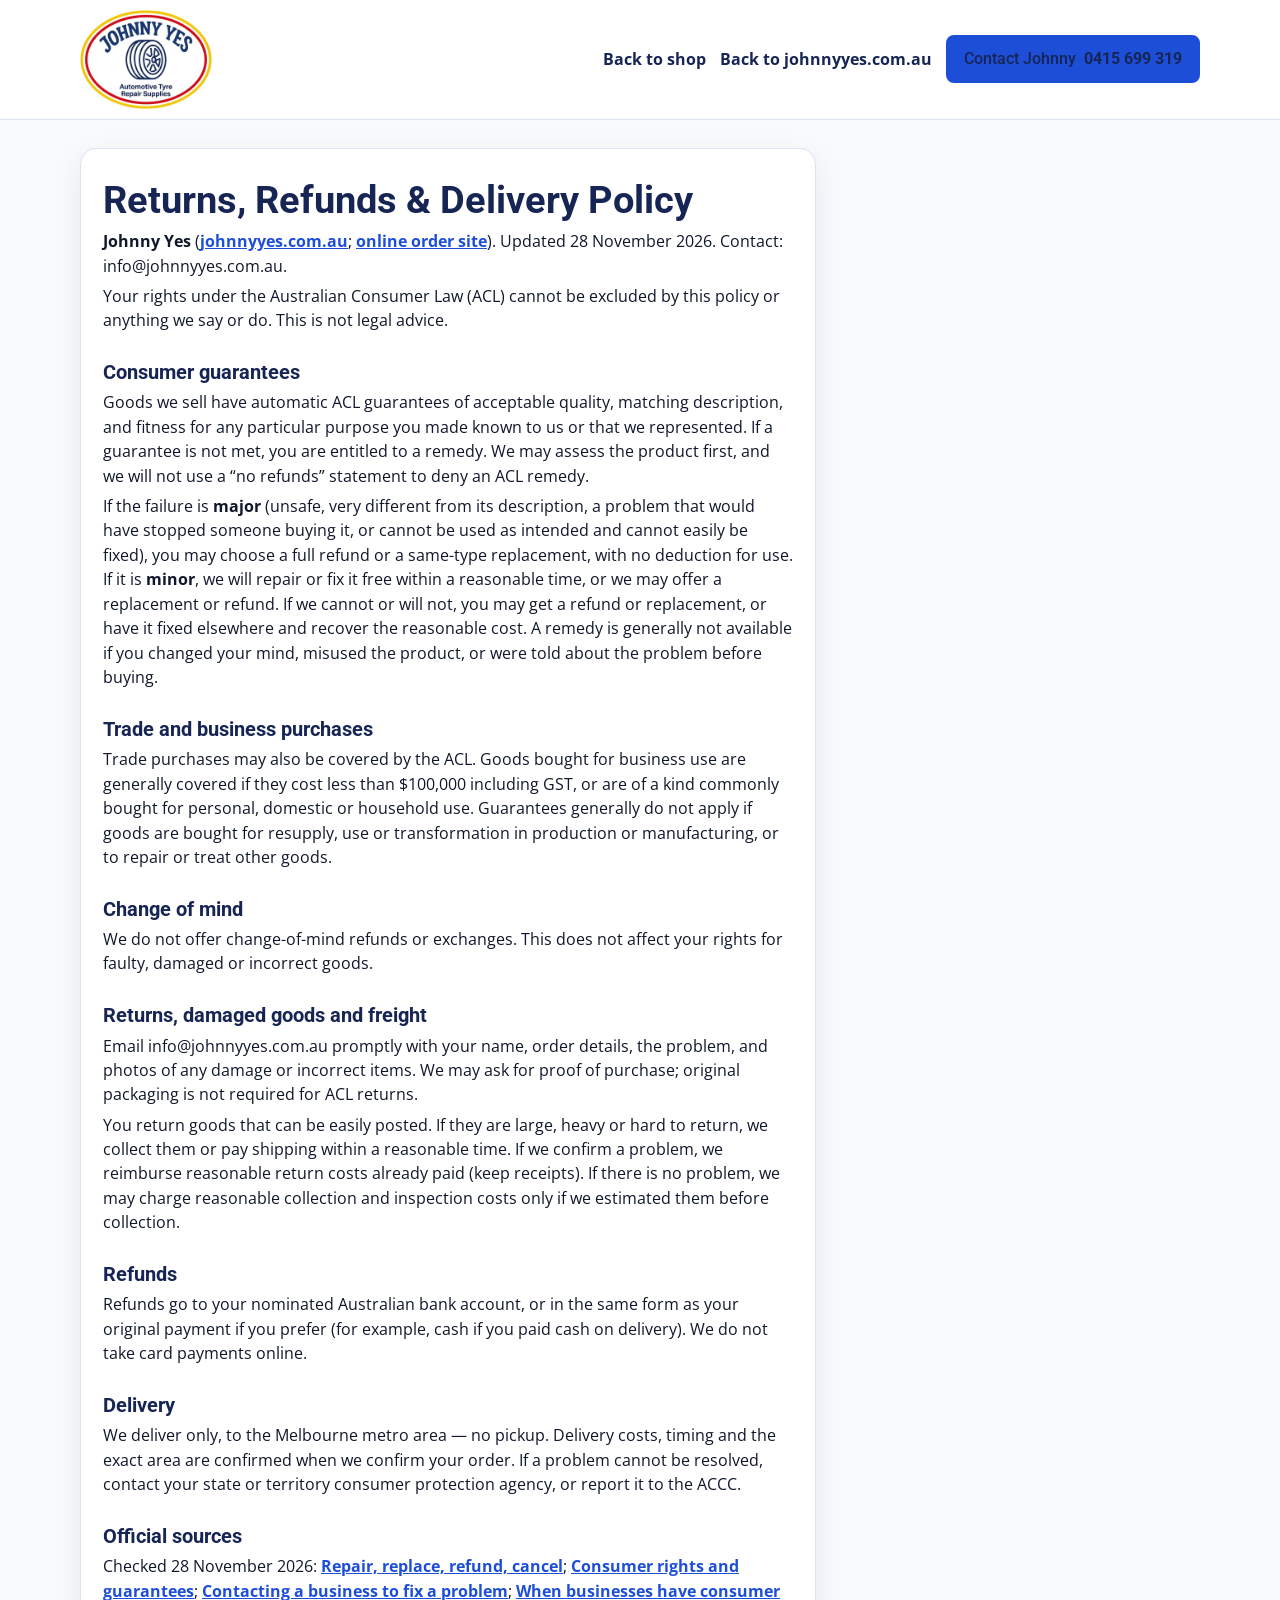
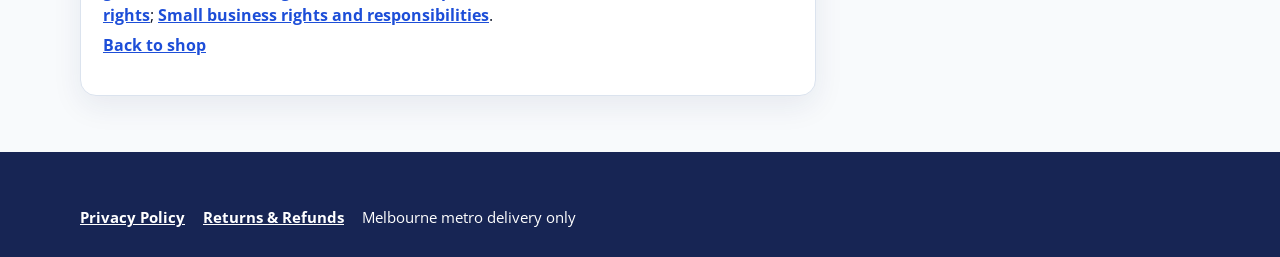
==== returns.html @ fc610806 "Publish the privacy and returns policies. Add the approved policy pages, link them from the shop foo" ====
<!DOCTYPE html>
<html lang="en">
<head>
  <meta charset="utf-8">
  <meta name="viewport" content="width=device-width, initial-scale=1">
  <title>Returns &amp; Refunds | Johnny Yes</title>
  <meta name="description" content="Returns, refunds and delivery for Johnny Yes orders in Melbourne metro.">
  <meta name="theme-color" content="#172554">
  <link rel="icon" href="images/favicon.png" type="image/png">
  <link rel="apple-touch-icon" href="images/apple-touch-icon.png">
  <link rel="preconnect" href="https://fonts.googleapis.com">
  <link rel="preconnect" href="https://fonts.gstatic.com" crossorigin>
  <link href="https://fonts.googleapis.com/css2?family=Kanit:wght@600;700&family=Open+Sans:wght@400;600;700&family=Roboto:wght@500;700&display=swap" rel="stylesheet">
  <link rel="stylesheet" href="css/styles.css">
</head>
<body>
  <a class="skip" href="#policy">Skip to content</a>
  <header class="site-header">
    <div class="wrap header-inner">
      <a class="brand" href="index.html">
        <img class="logo" src="images/logo.webp" alt="Johnny Yes Automotive Tyre Repair Supplies" width="640" height="479">
      </a>
      <nav class="header-nav" aria-label="Policy">
        <a href="index.html">Back to shop</a>
        <a href="https://www.johnnyyes.com.au" target="_blank" rel="noopener noreferrer">Back to johnnyyes.com.au</a>
        <a class="btn btn-primary phone" href="tel:0415699319"><span class="phone-label">Contact Johnny</span> 0415 699 319</a>
      </nav>
    </div>
  </header>
  <main id="policy" class="policy">
    <div class="wrap">
      <article class="policy-body">
        <h1>Returns, Refunds &amp; Delivery Policy</h1>
        <p><strong>Johnny Yes</strong> (<a href="https://johnnyyes.com.au" target="_blank" rel="noopener noreferrer">johnnyyes.com.au</a>; <a href="https://shop.johnnyyes.com.au/">online order site</a>). Updated 28 November 2026. Contact: info@johnnyyes.com.au.</p>
        <p>Your rights under the Australian Consumer Law (ACL) cannot be excluded by this policy or anything we say or do. This is not legal advice.</p>

        <h2>Consumer guarantees</h2>
        <p>Goods we sell have automatic ACL guarantees of acceptable quality, matching description, and fitness for any particular purpose you made known to us or that we represented. If a guarantee is not met, you are entitled to a remedy. We may assess the product first, and we will not use a “no refunds” statement to deny an ACL remedy.</p>
        <p>If the failure is <strong>major</strong> (unsafe, very different from its description, a problem that would have stopped someone buying it, or cannot be used as intended and cannot easily be fixed), you may choose a full refund or a same-type replacement, with no deduction for use. If it is <strong>minor</strong>, we will repair or fix it free within a reasonable time, or we may offer a replacement or refund. If we cannot or will not, you may get a refund or replacement, or have it fixed elsewhere and recover the reasonable cost. A remedy is generally not available if you changed your mind, misused the product, or were told about the problem before buying.</p>

        <h2>Trade and business purchases</h2>
        <p>Trade purchases may also be covered by the ACL. Goods bought for business use are generally covered if they cost less than $100,000 including GST, or are of a kind commonly bought for personal, domestic or household use. Guarantees generally do not apply if goods are bought for resupply, use or transformation in production or manufacturing, or to repair or treat other goods.</p>

        <h2>Change of mind</h2>
        <p>We do not offer change-of-mind refunds or exchanges. This does not affect your rights for faulty, damaged or incorrect goods.</p>

        <h2>Returns, damaged goods and freight</h2>
        <p>Email info@johnnyyes.com.au promptly with your name, order details, the problem, and photos of any damage or incorrect items. We may ask for proof of purchase; original packaging is not required for ACL returns.</p>
        <p>You return goods that can be easily posted. If they are large, heavy or hard to return, we collect them or pay shipping within a reasonable time. If we confirm a problem, we reimburse reasonable return costs already paid (keep receipts). If there is no problem, we may charge reasonable collection and inspection costs only if we estimated them before collection.</p>

        <h2>Refunds</h2>
        <p>Refunds go to your nominated Australian bank account, or in the same form as your original payment if you prefer (for example, cash if you paid cash on delivery). We do not take card payments online.</p>

        <h2>Delivery</h2>
        <p>We deliver only, to the Melbourne metro area — no pickup. Delivery costs, timing and the exact area are confirmed when we confirm your order. If a problem cannot be resolved, contact your state or territory consumer protection agency, or report it to the ACCC.</p>

        <h2>Official sources</h2>
        <p>Checked 28 November 2026: <a href="https://www.accc.gov.au/consumers/problem-with-a-product-or-service-you-bought/repair-replace-refund-cancel" target="_blank" rel="noopener noreferrer">Repair, replace, refund, cancel</a>; <a href="https://www.accc.gov.au/business/selling-products-and-services/consumer-rights-and-guarantees" target="_blank" rel="noopener noreferrer">Consumer rights and guarantees</a>; <a href="https://www.accc.gov.au/consumers/problem-with-a-product-or-service-you-bought/contacting-a-business-to-fix-a-problem" target="_blank" rel="noopener noreferrer">Contacting a business to fix a problem</a>; <a href="https://www.accc.gov.au/business/dealing-with-other-businesses" target="_blank" rel="noopener noreferrer">When businesses have consumer rights</a>; <a href="https://www.accc.gov.au/business/small-business/small-business-toolkit/rights-and-responsibilities-of-your-small-business/small-business-rights-and-responsibilities" target="_blank" rel="noopener noreferrer">Small business rights and responsibilities</a>.</p>
        <p><a href="index.html">Back to shop</a></p>
      </article>
    </div>
  </main>
  <footer class="site-footer">
    <div class="wrap footer-legal">
      <a href="privacy.html">Privacy Policy</a>
      <a href="returns.html">Returns &amp; Refunds</a>
      <span>Melbourne metro delivery only</span>
    </div>
  </footer>
</body>
</html>
---- css/styles.css ----
:root {
  --navy: #172554;
  --navy-deep: #0f172a;
  --blue: #1d4ed8;
  --blue-dark: #1e40af;
  --blue-soft: #dbeafe;
  --blue-wash: #eff6ff;
  --ink: #0f172a;
  --muted: #475569;
  --line: #dbe3ee;
  --paper: #ffffff;
  --page: #f8fafc;
  --danger: #b91c1c;
  --shadow: 0 10px 30px rgba(23, 37, 84, 0.08);
  --header: 84px;
  font-family: "Open Sans", "Segoe UI", sans-serif;
  color: var(--ink);
  background: var(--page);
}

* { box-sizing: border-box; }

[hidden] { display: none !important; }

body {
  margin: 0;
  min-height: 100vh;
  background: var(--page);
  color: var(--ink);
  line-height: 1.5;
}

img { max-width: 100%; height: auto; }

a { color: var(--blue); }

h1, h2, h3 {
  font-family: Roboto, "Open Sans", sans-serif;
  line-height: 1.2;
  color: var(--navy);
}

h1 { font-size: clamp(1.8rem, 3vw, 2.4rem); margin: 0 0 0.4rem; }
h2 { font-size: 1.45rem; margin: 0 0 0.4rem; }
h3 { font-size: 1.05rem; margin: 0.35rem 0; }

p { margin: 0.35rem 0; }

.skip {
  position: absolute;
  left: 12px;
  top: -40px;
  background: white;
  padding: 8px 12px;
  z-index: 50;
}

.skip:focus { top: 12px; }

.wrap {
  width: min(1120px, calc(100% - 32px));
  margin: 0 auto;
}

.site-header {
  position: sticky;
  top: 0;
  z-index: 20;
  background: white;
  border-bottom: 1px solid var(--line);
}

.header-inner {
  display: flex;
  align-items: center;
  gap: 16px;
  min-height: var(--header);
  padding: 10px 0;
}

.brand { display: flex; align-items: center; }

.logo { width: 132px; height: auto; display: block; }

.header-nav {
  margin-left: auto;
  display: flex;
  flex-wrap: wrap;
  align-items: center;
  justify-content: flex-end;
  gap: 8px 14px;
  font-weight: 700;
}

.header-nav a { text-decoration: none; color: var(--navy); }

.btn {
  display: inline-flex;
  align-items: center;
  justify-content: center;
  gap: 8px;
  min-height: 44px;
  padding: 10px 16px;
  border-radius: 8px;
  border: 2px solid transparent;
  background: white;
  color: var(--navy);
  font-family: Roboto, "Open Sans", sans-serif;
  font-weight: 700;
  text-decoration: none;
  cursor: pointer;
  text-align: center;
}

.btn-primary { background: var(--blue); color: white; border-color: var(--blue); }
.btn-primary:hover { background: var(--blue-dark); border-color: var(--blue-dark); }
.btn-navy { background: var(--navy); color: white; border-color: var(--navy); }
.btn-navy:hover { background: var(--navy-deep); }
.btn-ghost { background: white; color: var(--navy); border-color: var(--navy); }
.btn-block { width: 100%; }

.phone { color: white; }
.phone-label { font-weight: 500; }

.cart-link { color: white; }

#cart-count {
  display: inline-flex;
  min-width: 1.4rem;
  justify-content: center;
  padding: 0 6px;
  border-radius: 999px;
  background: white;
  color: var(--navy);
  font-size: 0.85rem;
}

.hero {
  background: var(--navy);
  color: white;
}

.hero-inner { padding: 42px 0 36px; }

.hero h1, .hero .kicker { color: white; }

.hero p { max-width: 42rem; color: var(--blue-soft); font-size: 1.05rem; }

.kicker {
  font-family: Kanit, Roboto, sans-serif;
  letter-spacing: 0.02em;
  text-transform: uppercase;
  font-size: 0.92rem;
  margin-bottom: 8px;
  color: var(--blue);
}

.hero-actions { display: flex; flex-wrap: wrap; gap: 10px; margin-top: 18px; }

.hero .btn-ghost { background: transparent; color: white; border-color: white; }

.trade-banner {
  background: var(--blue-wash);
  border-bottom: 1px solid var(--blue-soft);
}

.trade-banner .wrap { padding: 16px 0; }

.trade-banner a { font-weight: 700; }

.trade-banner p { color: var(--muted); }

.shop-body { padding: 22px 0 48px; }

.chips {
  display: flex;
  flex-wrap: wrap;
  gap: 8px;
  margin-bottom: 22px;
}

.chip {
  display: inline-flex;
  align-items: center;
  min-height: 40px;
  padding: 8px 12px;
  border-radius: 999px;
  background: white;
  border: 1px solid var(--line);
  color: var(--navy);
  text-decoration: none;
  font-weight: 700;
  font-size: 0.92rem;
}

.category { scroll-margin-top: calc(var(--header) + 12px); margin-bottom: 32px; }

.category-summary { color: var(--muted); max-width: 46rem; margin-bottom: 14px; }

.grid {
  display: grid;
  grid-template-columns: 1fr;
  gap: 14px;
}

.card, .panel {
  background: var(--paper);
  border: 1px solid var(--line);
  border-radius: 16px;
  box-shadow: var(--shadow);
}

.card {
  display: grid;
  grid-template-columns: 112px 1fr;
  gap: 12px;
  padding: 12px;
}

.card img {
  width: 100%;
  aspect-ratio: 1;
  object-fit: contain;
  background: white;
  border-radius: 10px;
}

.card-top {
  display: flex;
  justify-content: space-between;
  align-items: flex-start;
  gap: 8px;
}

.badge {
  display: inline-flex;
  align-items: center;
  justify-content: center;
  min-width: 36px;
  height: 28px;
  padding: 0 8px;
  border-radius: 8px;
  background: var(--navy);
  color: white;
  font-family: Roboto, sans-serif;
  font-weight: 700;
}

.price {
  margin: 0;
  font-family: Roboto, sans-serif;
  font-weight: 700;
  font-size: 1.35rem;
  color: var(--navy);
}

.price abbr {
  font-size: 0.72rem;
  letter-spacing: 0.04em;
  color: var(--muted);
  text-decoration: none;
}

.spec { color: var(--ink); white-space: pre-line; }
.sku { color: var(--muted); font-size: 0.92rem; }

.option { display: block; margin-top: 8px; font-weight: 700; font-size: 0.92rem; }
.option select, .option input { margin-top: 4px; font-weight: 400; }

.hint, .fine { color: var(--muted); font-size: 0.92rem; font-weight: 400; }
.hint { margin-top: 4px; }

.card-actions {
  display: flex;
  flex-wrap: wrap;
  gap: 8px;
  margin-top: 12px;
  align-items: center;
}

.qty {
  display: inline-flex;
  border: 1px solid var(--line);
  border-radius: 8px;
  overflow: hidden;
  background: white;
}

.qty button {
  width: 44px;
  height: 44px;
  border: 0;
  background: var(--blue-wash);
  color: var(--navy);
  font-size: 1.3rem;
  cursor: pointer;
}

.qty input {
  width: 48px;
  border: 0;
  text-align: center;
  font: inherit;
  font-weight: 700;
  color: var(--ink);
}

input[type="number"]::-webkit-outer-spin-button,
input[type="number"]::-webkit-inner-spin-button { -webkit-appearance: none; margin: 0; }
input[type="number"] { -moz-appearance: textfield; appearance: textfield; }

.page { padding: 28px 0 56px; }
.lede { color: var(--muted); max-width: 40rem; margin-bottom: 18px; }

.panel { padding: 16px; }
.totals { margin-top: 16px; display: grid; gap: 10px; }

.subtotal-row, .subtotal {
  display: flex;
  justify-content: space-between;
  gap: 12px;
  font-size: 1.15rem;
  margin: 0;
}

.cart-line {
  display: grid;
  grid-template-columns: 72px 1fr;
  gap: 12px;
  padding: 12px 0;
  border-bottom: 1px solid var(--line);
}

.cart-line img {
  width: 72px;
  height: 72px;
  object-fit: contain;
  background: white;
  border-radius: 8px;
  border: 1px solid var(--line);
}

.cart-line h3 { margin-top: 0; }
.line-meta { color: var(--muted); font-size: 0.92rem; }
.line-bottom { display: flex; flex-wrap: wrap; gap: 8px; align-items: center; margin-top: 8px; }
.line-total { font-family: Roboto, sans-serif; font-weight: 700; color: var(--navy); }
.remove {
  background: none;
  border: 0;
  color: var(--danger);
  font: inherit;
  font-weight: 700;
  min-height: 44px;
  cursor: pointer;
  padding: 0 8px;
}

.checkout-layout { display: grid; gap: 18px; }
.summary-card { align-self: start; }
.summary-line, .lines li {
  display: flex;
  justify-content: space-between;
  gap: 12px;
  padding: 8px 0;
  border-bottom: 1px solid var(--line);
}
.lines { list-style: none; padding: 0; margin: 12px 0; }

.field { margin: 0 0 14px; }
label, legend { font-weight: 700; }
.req, .optional {
  font-size: 0.75rem;
  font-weight: 700;
  letter-spacing: 0.03em;
  text-transform: uppercase;
  margin-left: 6px;
}
.req { color: var(--blue-dark); }
.optional { color: var(--muted); }

input, select, textarea {
  width: 100%;
  margin-top: 6px;
  min-height: 44px;
  padding: 10px 12px;
  border: 1px solid #cbd5e1;
  border-radius: 8px;
  background: white;
  font: inherit;
  color: var(--ink);
}

textarea { min-height: 96px; resize: vertical; }
input[aria-invalid="true"], textarea[aria-invalid="true"], fieldset[aria-invalid="true"] {
  border-color: var(--danger);
}

fieldset {
  border: 1px solid var(--line);
  border-radius: 12px;
  padding: 12px;
}

.choice {
  display: flex;
  align-items: center;
  gap: 10px;
  min-height: 44px;
  margin-top: 8px;
  font-weight: 700;
}

.choice input { width: auto; min-height: 0; margin: 0; }

.notice, .form-errors {
  background: var(--blue-wash);
  border: 1px solid var(--blue-soft);
  border-radius: 12px;
  padding: 12px 14px;
  margin-bottom: 16px;
}

.form-errors { background: #fef2f2; border-color: #fecaca; color: #7f1d1d; }
.form-errors ul { margin: 6px 0 0; padding-left: 18px; }

.actions { display: flex; flex-wrap: wrap; gap: 8px; margin: 14px 0; }

dl { display: grid; gap: 8px; margin: 0 0 12px; }
dl div { display: grid; grid-template-columns: 11rem 1fr; gap: 8px; }
dt { color: var(--muted); font-weight: 700; }
dd { margin: 0; }

.order-text {
  white-space: pre-wrap;
  overflow-wrap: anywhere;
  background: white;
  border: 1px solid var(--line);
  border-radius: 12px;
  padding: 14px;
  font-family: ui-monospace, SFMono-Regular, Menlo, Consolas, monospace;
  font-size: 0.92rem;
  line-height: 1.45;
}

.site-footer {
  background: var(--navy);
  color: white;
  padding: 32px 0 28px;
}

.site-footer a { color: white; }

.footer-grid {
  display: grid;
  gap: 22px;
}

.footer-logo {
  width: 120px;
  background: white;
  border-radius: 12px;
  padding: 6px;
}

.footer-name {
  font-family: Kanit, Roboto, sans-serif;
  font-size: 1.3rem;
  margin-top: 10px;
}

.footer-note {
  margin-top: 22px;
  color: var(--blue-soft);
  font-size: 0.92rem;
}

.footer-legal {
  display: flex;
  flex-wrap: wrap;
  gap: 8px 18px;
  margin-top: 22px;
  font-size: 0.92rem;
}

.footer-legal a { font-weight: 700; }

.policy { padding: 28px 0 56px; }

.policy-body {
  background: white;
  border: 1px solid var(--line);
  border-radius: 16px;
  box-shadow: var(--shadow);
  padding: 28px 22px 32px;
  max-width: 46rem;
}

.policy-body h1 { margin-top: 0; }

.policy-body h2 {
  margin-top: 1.7rem;
  font-size: 1.25rem;
}

.policy-body p,
.policy-body li {
  font-size: 1.02rem;
}

.policy-body ul { padding-left: 1.25rem; }

.policy-body a { font-weight: 700; }

.cart-bar {
  position: fixed;
  left: 0;
  right: 0;
  bottom: 0;
  z-index: 30;
  display: flex;
  justify-content: center;
  align-items: center;
  gap: 8px;
  min-height: 52px;
  padding: 10px 16px calc(10px + env(safe-area-inset-bottom));
  background: var(--navy);
  color: white;
  font-weight: 700;
  text-decoration: none;
}

body.has-cart-bar { padding-bottom: 68px; }

.print-only { display: none; }

.honey {
  display: none;
}

:focus-visible {
  outline: 3px solid var(--blue);
  outline-offset: 2px;
}

@media (min-width: 720px) {
  .card { grid-template-columns: 148px 1fr; padding: 14px; }
}

@media (min-width: 880px) {
  .grid { grid-template-columns: 1fr 1fr; }
  .checkout-layout { grid-template-columns: 1.15fr 0.85fr; align-items: start; }
  .summary-card { position: sticky; top: calc(var(--header) + 16px); }
  .footer-grid { grid-template-columns: 1.2fr 1fr 1fr; }
}

@media (max-width: 720px) {
  :root { --header: 168px; }
  .header-inner {
    flex-direction: column;
    align-items: flex-start;
    gap: 10px;
  }
  .logo { width: 132px; }
  .header-nav {
    margin-left: 0;
    width: 100%;
    justify-content: flex-start;
  }
  .header-nav .btn { flex: 1 1 auto; }
  .phone-label { position: absolute; width: 1px; height: 1px; overflow: hidden; clip: rect(0 0 0 0); }
  dl div { grid-template-columns: 1fr; gap: 0; }
}

@media print {
  body.is-confirm .no-print,
  body.is-confirm .site-header,
  body.is-confirm .site-footer,
  body.is-confirm .cart-bar,
  body.is-confirm .trade-banner { display: none !important; }
  body.is-confirm .print-only { display: block; color: black; }
  body.is-confirm,
  body.is-confirm .panel,
  body.is-confirm .order-text { background: white; box-shadow: none; }
  body.is-confirm.has-cart-bar { padding-bottom: 0; }
  body.is-confirm a { color: black; text-decoration: none; }
}
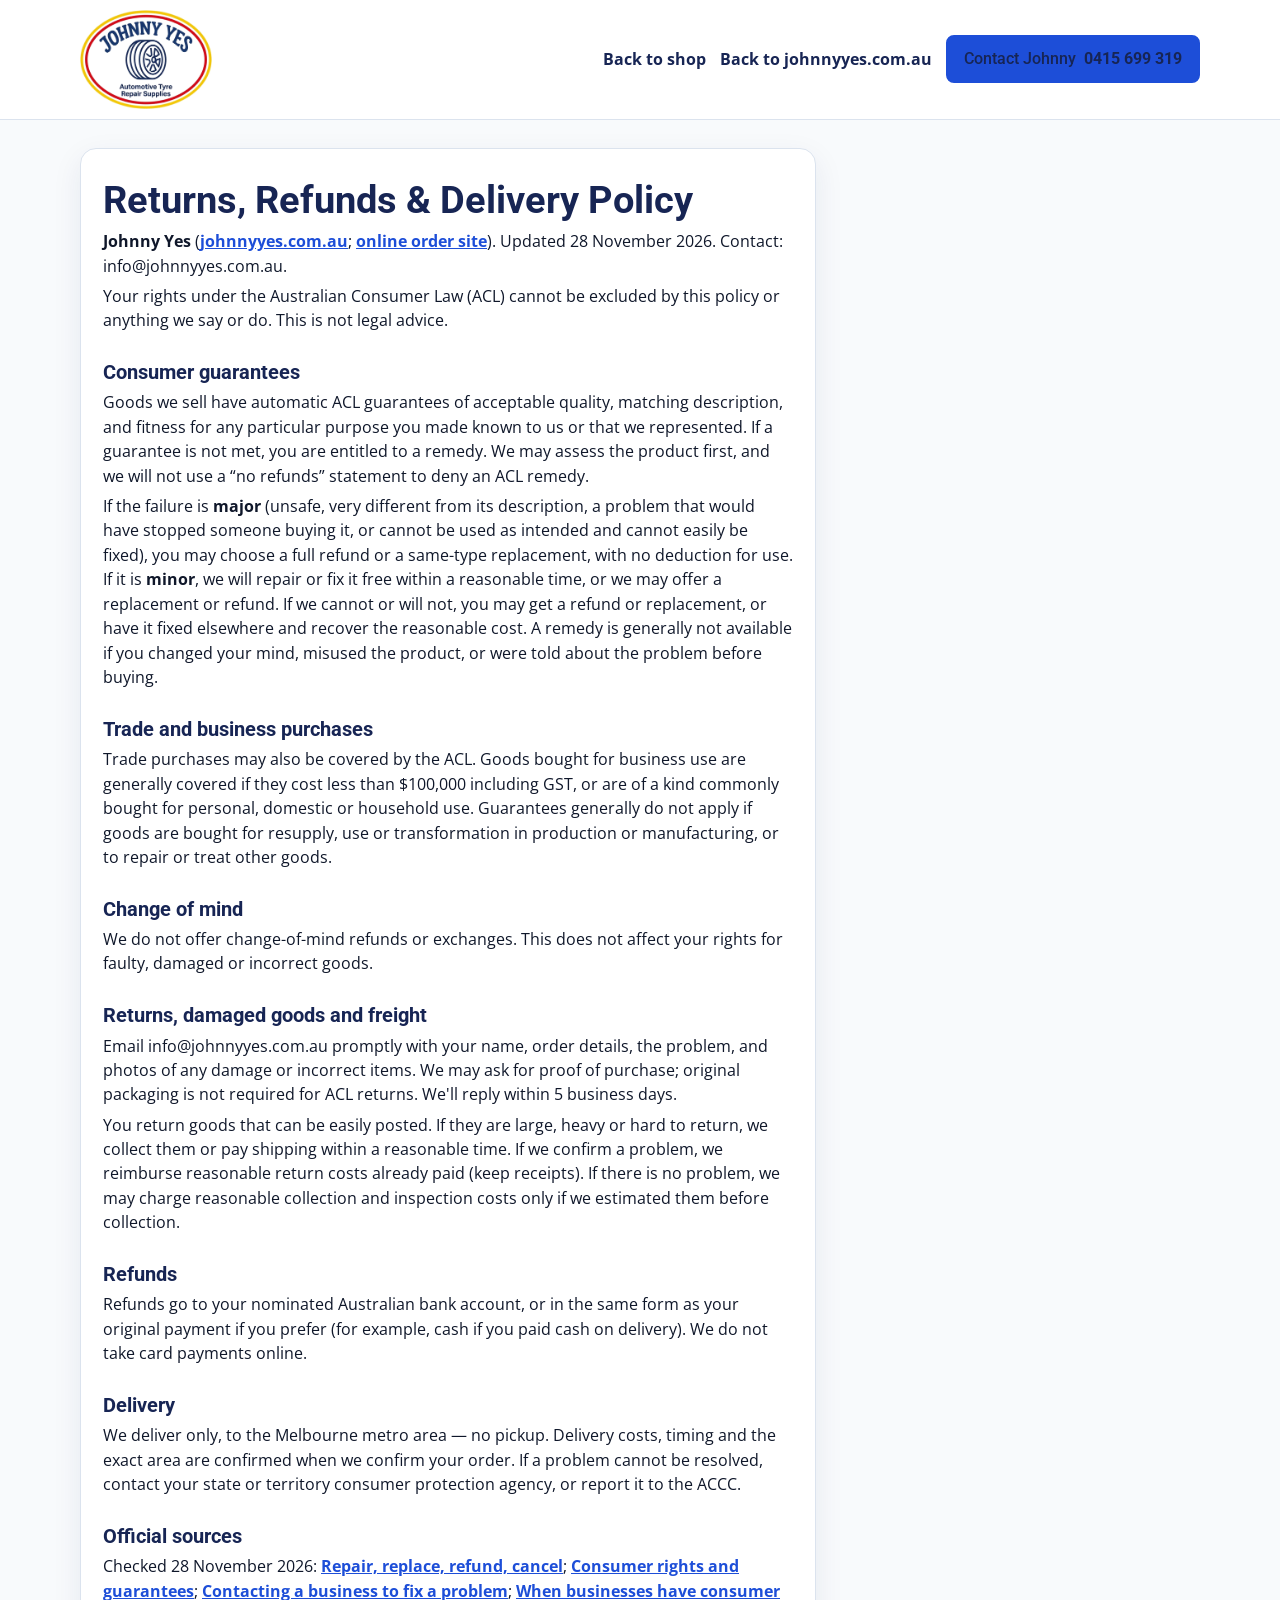
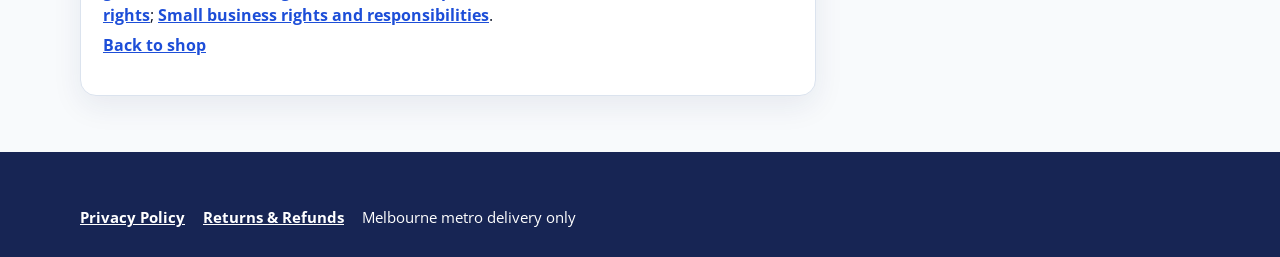
==== commit 1f67e23d: "Clear the copy message and note the returns reply time. A new confirmation no longer keeps a previou" ====
--- a/returns.html
+++ b/returns.html
@@ -45,7 +45,7 @@
         <p>We do not offer change-of-mind refunds or exchanges. This does not affect your rights for faulty, damaged or incorrect goods.</p>
 
         <h2>Returns, damaged goods and freight</h2>
-        <p>Email info@johnnyyes.com.au promptly with your name, order details, the problem, and photos of any damage or incorrect items. We may ask for proof of purchase; original packaging is not required for ACL returns.</p>
+        <p>Email info@johnnyyes.com.au promptly with your name, order details, the problem, and photos of any damage or incorrect items. We may ask for proof of purchase; original packaging is not required for ACL returns. We'll reply within 5 business days.</p>
         <p>You return goods that can be easily posted. If they are large, heavy or hard to return, we collect them or pay shipping within a reasonable time. If we confirm a problem, we reimburse reasonable return costs already paid (keep receipts). If there is no problem, we may charge reasonable collection and inspection costs only if we estimated them before collection.</p>
 
         <h2>Refunds</h2>
